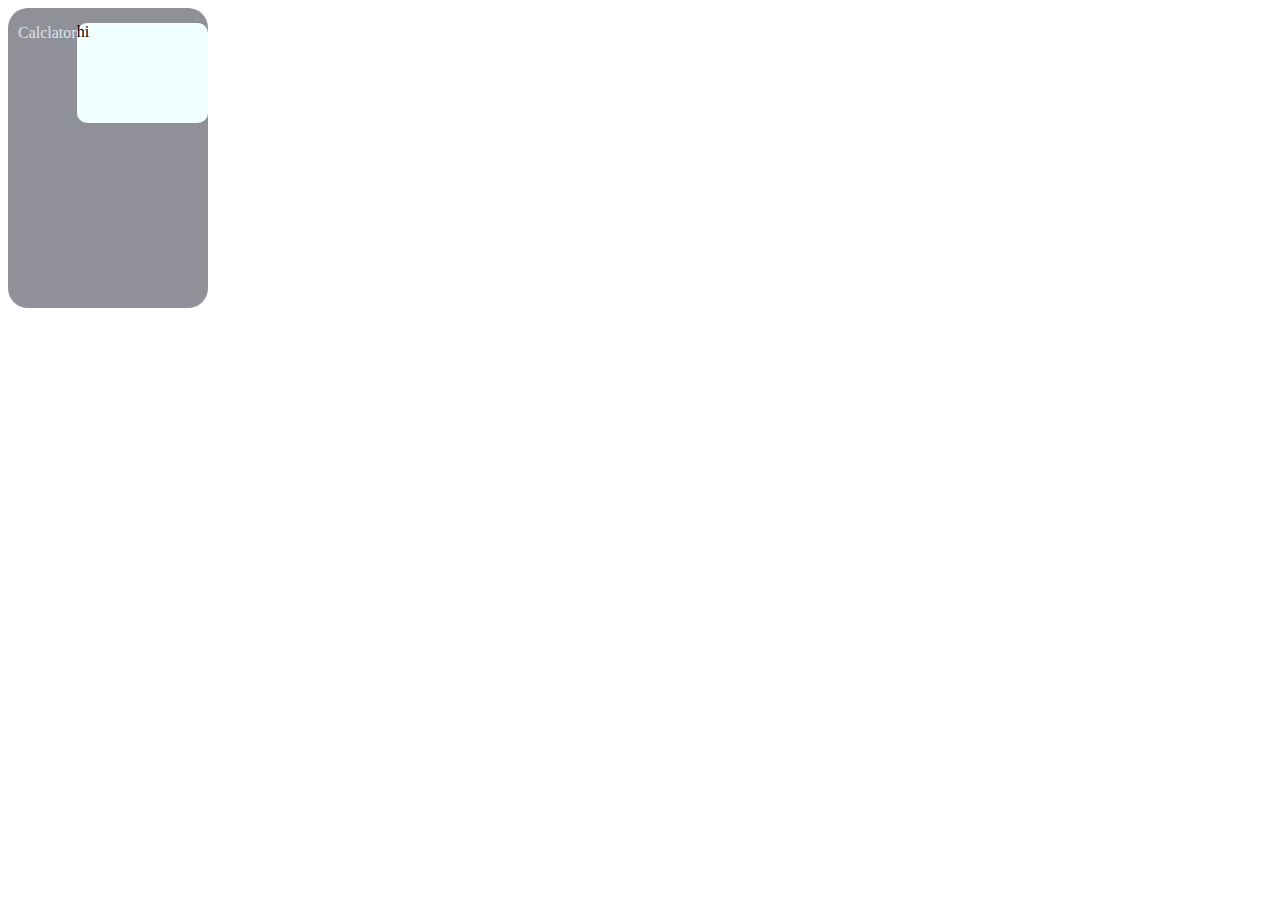
==== Caluclator/Caluclator.html @ d304a00b "caluclator" ====
<!DOCTYPE html>
<html>
    <head></head>
    <script src="Caluclator.js"></script>
    <link rel="stylesheet" href="Caluclator.css">
    <body>
        <div class="Caluclator">
            <div>
                <p class="head">Calclator</p>
            </div>
            <div class="screen">
                hi
            </div>    
        </div>
    </body>
</html>
---- Caluclator/Caluclator.css ----
.Caluclator{
    height: 300px;
    width: 200px;
    display: flex;
    background-color: rgb(144, 144, 153);
    box-shadow: rgb(82, 150, 150);
    border-radius: 20px;
    border-color: black;
    border: 1px;
}

.head{
    padding-left: 10px;
    color: rgb(218, 227, 236);
    justify-content: center;

}
.screen{
    position: relative;
    border: 2cap;
    height: 100px;
    width: 200px;
    background-color: azure;
    margin-top: 15px;
    border-radius: 10px;
}
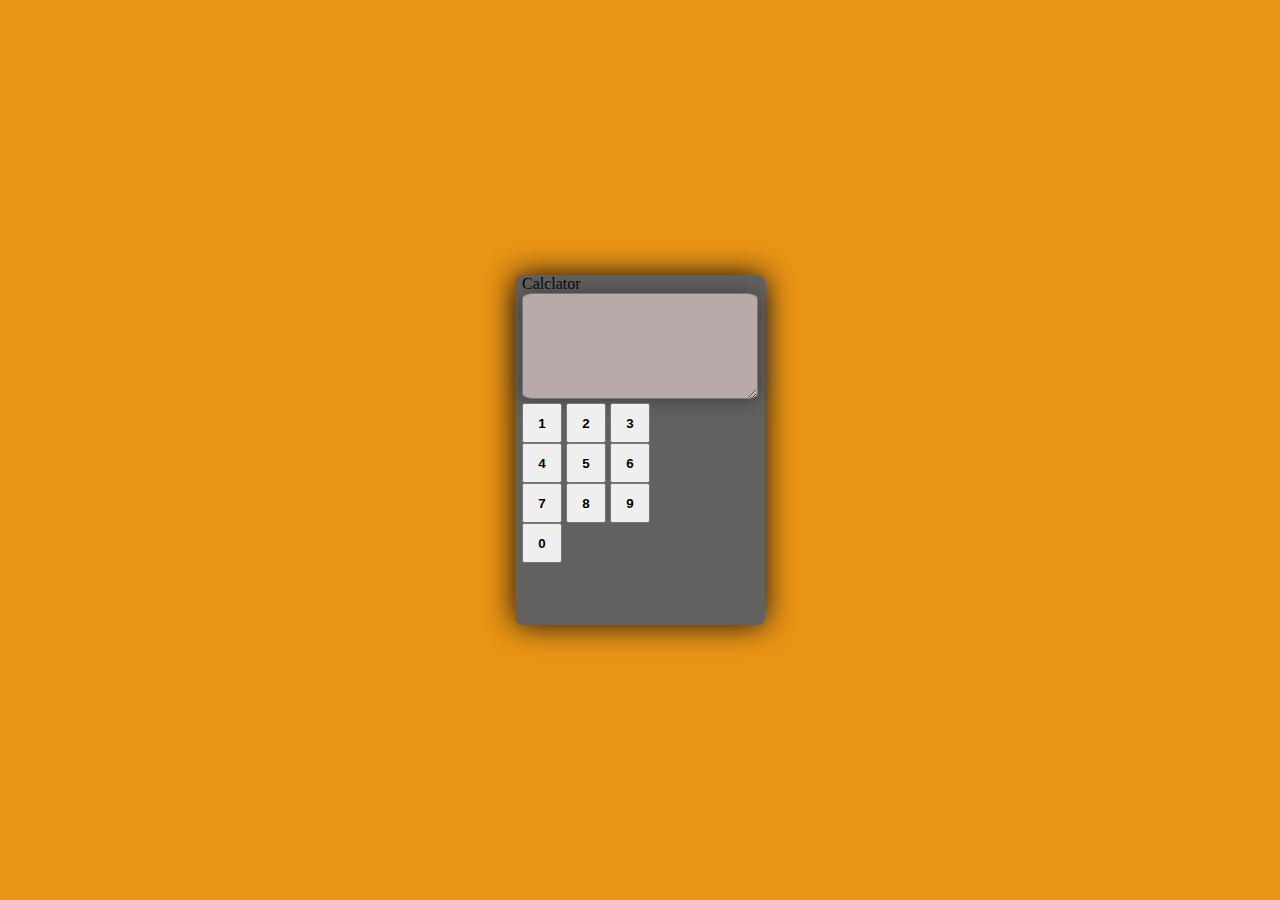
==== commit 899e7dcb: "created nums" ====
--- a/Caluclator/Caluclator.html
+++ b/Caluclator/Caluclator.html
@@ -1,16 +1,30 @@
 <!DOCTYPE html>
 <html>
-    <head></head>
-    <script src="Caluclator.js"></script>
-    <link rel="stylesheet" href="Caluclator.css">
-    <body>
-        <div class="Caluclator">
-            <div>
-                <p class="head">Calclator</p>
+  <head></head>
+  <script src="Caluclator.js"></script>
+  <link rel="stylesheet" href="Caluclator.css" />
+  <body>
+    <div class="container">
+      <div class="caluclator">
+        <div class="head">
+          <p>Calclator</p>
+          <textarea class="screen"></textarea>
+          <div class="numbers">
+            <div class="elements">
+                <button><b "--i=1;">1</b></button>
+                <button><b>2</b></button>
+                <button><b>3</b></button>
+                <button><b>4</b></button>
+                <button><b>5</b></button>
+                <button><b>6</b></button>
+                <button><b>7</b></button>
+                <button><b>8</b></button>
+                <button><b>9</b></button>
+                <button><b>0</b></button>
             </div>
-            <div class="screen">
-                hi
-            </div>    
         </div>
-    </body>
-</html>+        </div>
+      </div>
+    </div>
+  </body>
+</html>
--- a/Caluclator/Caluclator.css
+++ b/Caluclator/Caluclator.css
@@ -1,26 +1,56 @@
-.Caluclator{
-    height: 300px;
-    width: 200px;
-    display: flex;
-    background-color: rgb(144, 144, 153);
-    box-shadow: rgb(82, 150, 150);
-    border-radius: 20px;
-    border-color: black;
-    border: 1px;
+*{
+    position: 0;
+    margin: 0;
 }
 
-.head{
-    padding-left: 10px;
-    color: rgb(218, 227, 236);
+body{
+    display: flex;
     justify-content: center;
+    align-items: center;
+    height: 100vh;
+    background-color: rgb(233, 148, 21);
+}
+
+.container{
+    position: relative;
+}
+
+.caluclator{
+    height: 350px;
+    width: 250px;
+    display: flex;
+    justify-content: center;
+    align-content: center;
+    border-radius: 8px;
+    background-color: rgb(99, 97, 96);
+    box-shadow: 0px 0px 30px #0e0d0d;
+}
+
+.screen{
+    position: relative;
+    width: 230px;
+    height: 100px;
+    border-radius: 5%;
+    background-color: #b9a9a9;
+    box-shadow: 0px 0px 20px #3d3c3c;
+}
+
+.numbers{
+    position: absolute;
+    width: 150px;
+    height: 210;
+}
+
+.elements{
+    display: flexbox;
+    position: absolute;
+    transform: scale();
+    
 
 }
-.screen{
-    position: relative;
-    border: 2cap;
-    height: 100px;
-    width: 200px;
-    background-color: azure;
-    margin-top: 15px;
-    border-radius: 10px;
-}+
+.elements button {
+    width: 40px;
+    height: 40px;
+}
+
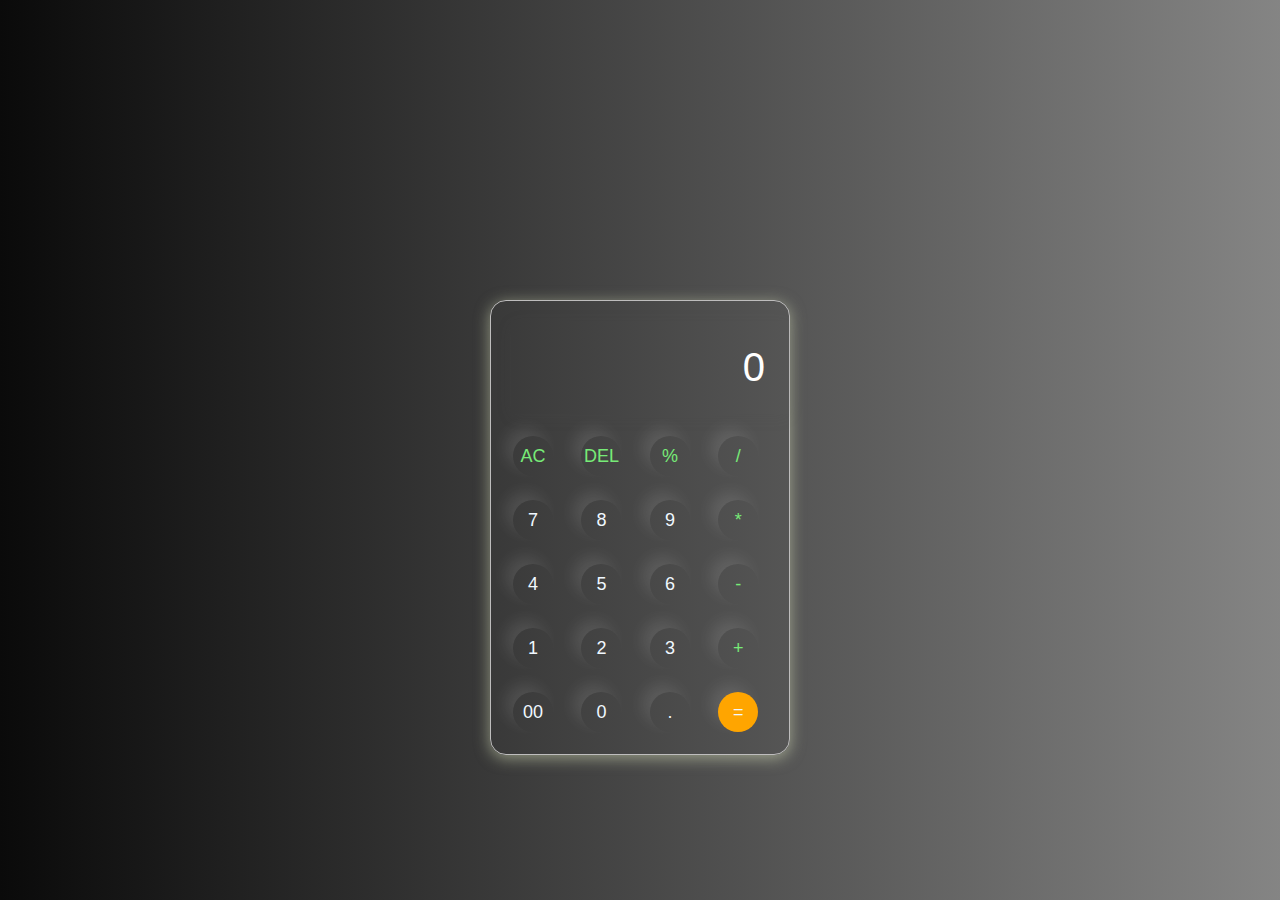
==== commit 9ceabba0: "caluclator" ====
--- a/Caluclator/Caluclator.html
+++ b/Caluclator/Caluclator.html
@@ -6,25 +6,39 @@
   <body>
     <div class="container">
       <div class="caluclator">
-        <div class="head">
-          <p>Calclator</p>
-          <textarea class="screen"></textarea>
-          <div class="numbers">
-            <div class="elements">
-                <button><b "--i=1;">1</b></button>
-                <button><b>2</b></button>
-                <button><b>3</b></button>
-                <button><b>4</b></button>
-                <button><b>5</b></button>
-                <button><b>6</b></button>
-                <button><b>7</b></button>
-                <button><b>8</b></button>
-                <button><b>9</b></button>
-                <button><b>0</b></button>
-            </div>
+        <input  placeholder=0 id="inputbox" />
+        <div>
+          <button class="op-btn">AC</button>
+          <button class="op-btn">DEL</button>
+          <button class="op-btn">%</button>
+          <button class="op-btn">/</button>
         </div>
+        <div>
+          <button>7</button>
+          <button>8</button>
+          <button>9</button>
+          <button class="op-btn">*</button>
+        </div>
+        <div>
+          <button>4</button>
+          <button>5</button>
+          <button>6</button>
+          <button class="op-btn">-</button>
+        </div>
+        <div>
+          <button>1</button>
+          <button>2</button>
+          <button>3</button>
+          <button class="op-btn">+</button>
+        </div>
+        <div>
+          <button>00</button>
+          <button>0</button>
+          <button>.</button>
+          <button class="eq-btn">=</button>
         </div>
       </div>
     </div>
+    <script src="Caluclator.js"></script>
   </body>
 </html>
--- a/Caluclator/Caluclator.css
+++ b/Caluclator/Caluclator.css
@@ -1,56 +1,71 @@
+
 *{
-    position: 0;
     margin: 0;
+    padding: 0;
+    box-sizing: border-box;
+    font-family: sans-serif;
 }
 
 body{
+    height: 100vh;
     display: flex;
     justify-content: center;
     align-items: center;
-    height: 100vh;
-    background-color: rgb(233, 148, 21);
+    background:linear-gradient(90deg,#0a0a0a,rgba(44, 44, 43, 0.582));
 }
 
 .container{
+    height: 300px;
+    width: 300px;
+    background: transparent;
     position: relative;
+
 }
 
 .caluclator{
-    height: 350px;
-    width: 250px;
-    display: flex;
-    justify-content: center;
-    align-content: center;
-    border-radius: 8px;
-    background-color: rgb(99, 97, 96);
-    box-shadow: 0px 0px 30px #0e0d0d;
+    padding: 10px;
+    border: 1px solid #bebdbd;
+    border-radius: 16px;
+    box-shadow: 0px 3px 15px rgba(236, 245, 202, 0.5);
 }
 
-.screen{
-    position: relative;
-    width: 230px;
-    height: 100px;
-    border-radius: 5%;
-    background-color: #b9a9a9;
-    box-shadow: 0px 0px 20px #3d3c3c;
+input{
+    width: 100%;
+    border: none;
+    padding: 24px;
+    margin: 10px;
+    background:transparent ;
+    box-shadow: 0px 3px 15px rgb(84,84,84,0.1);
+    font-size: 40px;
+    text-align: right;
+    cursor: pointer;
+    }
+
+input::placeholder{
+    color: rgb(255, 255, 255);
 }
 
-.numbers{
-    position: absolute;
-    width: 150px;
-    height: 210;
+button{
+    border: none;
+    width: 40px;
+    height: 40px;
+    margin: 12px;
+    border-radius: 50%;
+    background: transparent;
+    color: aliceblue;
+    font-size: large;
+    box-shadow: -8px -8px 15px rgb(255, 255, 255,0.1);
+    
 }
 
-.elements{
-    display: flexbox;
-    position: absolute;
-    transform: scale();
-    
-
+button:hover{
+    background-color: rgb(215, 223, 220);
+    color: #0a0a0a;
+}
+.eq-btn{
+    background-color: orange;
 }
 
-.elements button {
-    width: 40px;
-    height: 40px;
+.op-btn{
+    color: rgb(119, 235, 119);
 }
-
